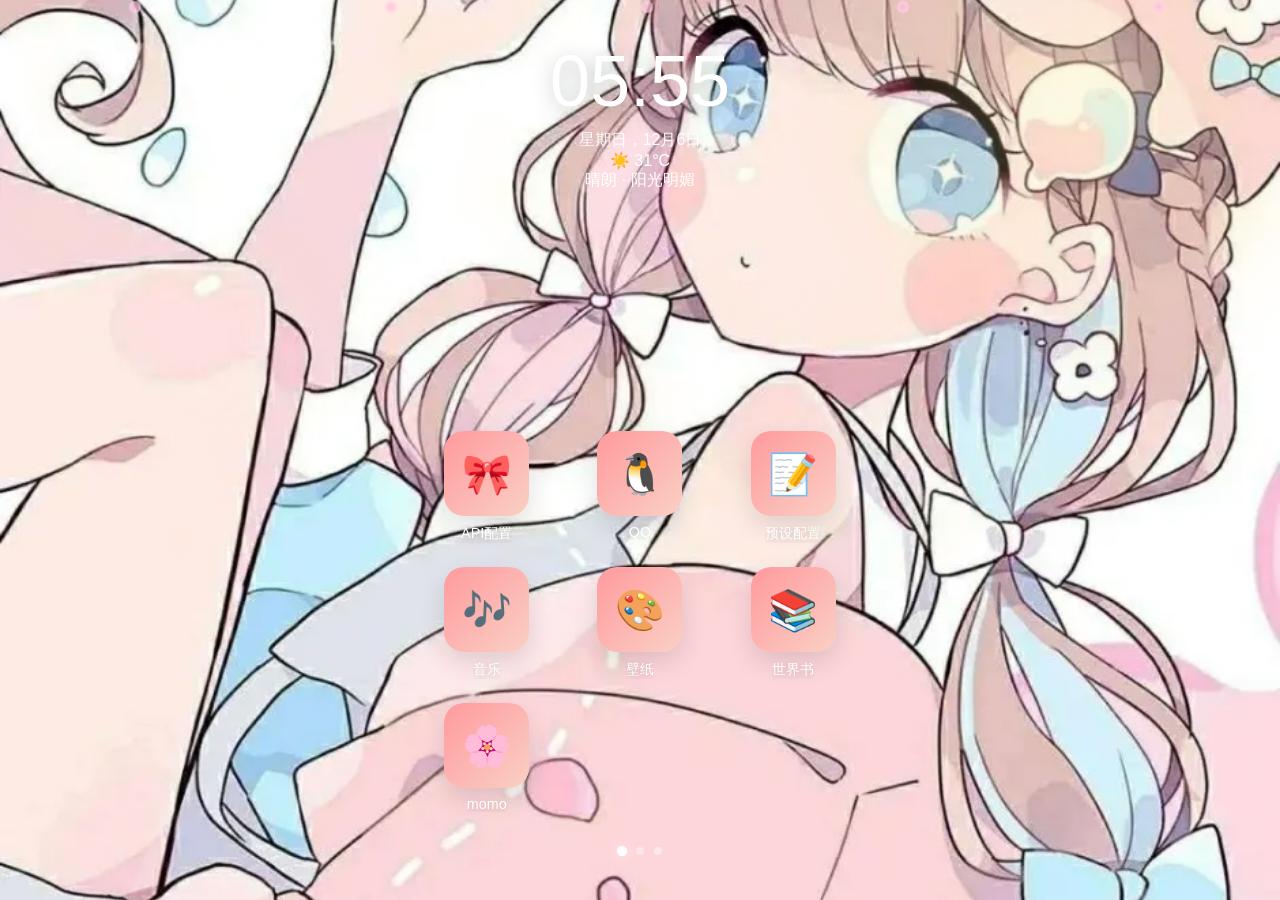
==== api-config.html @ 71f383ce "first commit" ====
<!DOCTYPE html>
<html lang="zh-CN">
<head>
<meta charset="utf-8" />
<meta name="viewport" content="width=device-width,initial-scale=1,maximum-scale=1,user-scalable=no" />
<title>API 配置</title>
<link rel="stylesheet" href="styles/api-config.css">
<style>
  /* 顶栏与返回按钮 */
  .header {
    position: relative;
    color: white;
    font-size: 1.2rem;
    font-weight: 600;
  }
  
  .back-btn {
    position: absolute;
    left: 12px;
    top: 50%;
    transform: translateY(-50%);
    background: rgba(255,255,255,0.2);
    border: none;
    color: #fff;
    font-size: 20px;
    padding: 8px 14px;
    border-radius: 10px;
    cursor: pointer;
    transition: background 0.2s ease;
  }
  .back-btn:hover {
    background: rgba(255,255,255,0.35);
  }

  /* 信息卡片 */
  .info-box {
    background: linear-gradient(135deg, #fff0f3 0%, #fff 100%);
    border: 1px solid #f8d1db;
    border-radius: 12px;
    padding: 16px;
    margin-bottom: 18px;
  }
  .info-box h3 {
    margin: 0 0 12px 0;
    color: #e57a9a;
    font-size: 1rem;
  }
  .info-item {
    display: flex;
    justify-content: space-between;
    padding: 8px 0;
    border-bottom: 1px solid rgba(0,0,0,0.05);
  }
  .info-item:last-child {
    border-bottom: none;
  }
  .info-label {
    color: #666;
  }
  .info-value {
    font-weight: 600;
    color: #333;
  }
  .info-value.balance {
    color: #4caf50;
  }
  .info-value.loading {
    color: #999;
  }

  /* 状态文字 */
  .status { margin-top: 10px; font-size: 0.9rem; }
  .status.success { color: #4caf50; }
  .status.error { color: #f44336; }

  /* 已保存配置列表 */
  .config-list-box {
    background: #fafafa;
    border: 1px solid #eee;
    border-radius: 12px;
    padding: 16px;
    margin-bottom: 18px;
  }
  .config-list-box h3 {
    margin: 0 0 12px 0;
    color: #555;
    font-size: 1rem;
    display: flex;
    justify-content: space-between;
    align-items: center;
  }
  .config-list {
    max-height: 200px;
    overflow-y: auto;
  }
  .config-item {
    display: flex;
    align-items: center;
    justify-content: space-between;
    padding: 10px 12px;
    margin-bottom: 8px;
    background: #fff;
    border: 1px solid #e8e8e8;
    border-radius: 8px;
    cursor: pointer;
    transition: all 0.15s ease;
  }
  .config-item:hover {
    border-color: var(--topbar-color, #f8d1db);
    background: #fff8fa;
  }
  .config-item.active {
    border-color: var(--topbar-color, #f8d1db);
    background: linear-gradient(135deg, #fff0f3 0%, #fff 100%);
    box-shadow: 0 2px 8px rgba(248, 203, 208, 0.3);
  }
  .config-item-left {
    display: flex;
    flex-direction: column;
    gap: 2px;
    flex: 1;
    min-width: 0;
  }
  .config-item-name {
    font-weight: 600;
    color: #333;
    white-space: nowrap;
    overflow: hidden;
    text-overflow: ellipsis;
  }
  .config-item-key {
    font-size: 0.8rem;
    color: #999;
    white-space: nowrap;
    overflow: hidden;
    text-overflow: ellipsis;
  }
  .config-item-actions {
    display: flex;
    gap: 6px;
    margin-left: 10px;
    flex-wrap: wrap;
  }
  .config-item-actions button {
    padding: 4px 10px;
    font-size: 0.8rem;
    border-radius: 6px;
    min-width: auto;
  }
  .btn-delete {
    background: #ff6b6b !important;
  }
  .btn-delete:hover {
    background: #ee5a5a !important;
  }
  .no-configs {
    text-align: center;
    color: #999;
    padding: 20px;
    font-size: 0.95rem;
  }

  /* 链接区域 */
  .link-box {
    text-align: center;
    margin-top: 20px;
    padding: 14px;
    background: #f9f9f9;
    border-radius: 10px;
  }
  .link-box a {
    color: #e57a9a;
    text-decoration: none;
    font-weight: 600;
  }
  .link-box a:hover {
    text-decoration: underline;
  }

  .tip-text {
    margin-top: 18px;
    color: #888;
    font-size: 0.9rem;
    text-align: center;
  }

  /* 按钮样式补充 */
  .btn-secondary {
    background: #666 !important;
  }
  .btn-secondary:hover {
    background: #555 !important;
  }
  .btn-small {
    padding: 6px 14px !important;
    font-size: 0.85rem !important;
  }

  /* 表单分隔 */
  .form-section {
    margin-bottom: 20px;
  }

  /* 密钥显示/隐藏 */
  .key-input-wrapper {
    position: relative;
  }
  .key-input-wrapper input {
    padding-right: 50px;
  }
  .toggle-key-btn {
    position: absolute;
    right: 8px;
    top: 50%;
    transform: translateY(-50%);
    background: transparent;
    border: none;
    color: #999;
    cursor: pointer;
    padding: 4px 8px;
    font-size: 0.85rem;
    box-shadow: none;
  }
  .toggle-key-btn:hover {
    color: #666;
    background: transparent;
    transform: translateY(-50%);
  }

  /* Toast提示 */
  .toast {
    position: fixed;
    bottom: 80px;
    left: 50%;
    transform: translateX(-50%) translateY(20px);
    background: rgba(0,0,0,0.8);
    color: #fff;
    padding: 12px 24px;
    border-radius: 25px;
    font-size: 0.9rem;
    z-index: 9999;
    opacity: 0;
    transition: all 0.3s ease;
    pointer-events: none;
  }
  .toast.show {
    opacity: 1;
    transform: translateX(-50%) translateY(0);
  }

  /* 服务商地址样式 */
  .api-url-display {
    font-family: monospace;
    background: #f0f0f0;
    padding: 2px 6px;
    border-radius: 4px;
    font-size: 0.85rem;
  }

  /* ========== 高级参数样式 ========== */
  .advanced-box {
    background: linear-gradient(135deg, #f0f8ff 0%, #fff 100%);
    border: 1px solid #d1e8f8;
    border-radius: 12px;
    padding: 16px;
    margin-bottom: 18px;
  }
  .advanced-box h3 {
    margin: 0 0 16px 0;
    color: #5a9fd4;
    font-size: 1rem;
  }

  .param-row {
    margin-bottom: 16px;
  }
  .param-row:last-child {
    margin-bottom: 0;
  }
  .param-label {
    display: flex;
    justify-content: space-between;
    align-items: center;
    margin-bottom: 8px;
    font-size: 0.95rem;
    color: #555;
  }
  .param-value {
    font-weight: 600;
    color: #333;
    background: #e8f4fc;
    padding: 2px 8px;
    border-radius: 4px;
    font-size: 0.9rem;
  }

  /* 滑块样式 */
  input[type="range"] {
    -webkit-appearance: none;
    width: 100%;
    height: 6px;
    border-radius: 3px;
    background: #ddd;
    outline: none;
    margin: 0;
    padding: 0;
  }
  input[type="range"]::-webkit-slider-thumb {
    -webkit-appearance: none;
    width: 20px;
    height: 20px;
    border-radius: 50%;
    background: var(--btn-color, #f8d1db);
    cursor: pointer;
    box-shadow: 0 2px 6px rgba(0,0,0,0.2);
    transition: transform 0.15s ease;
  }
  input[type="range"]::-webkit-slider-thumb:hover {
    transform: scale(1.1);
  }
  input[type="range"]::-moz-range-thumb {
    width: 20px;
    height: 20px;
    border-radius: 50%;
    background: var(--btn-color, #f8d1db);
    cursor: pointer;
    border: none;
  }

  /* 复选框样式 */
  .checkbox-row {
    display: flex;
    align-items: center;
    gap: 10px;
    padding: 10px 0;
  }
  .checkbox-row input[type="checkbox"] {
    width: 20px;
    height: 20px;
    accent-color: var(--btn-color, #f8d1db);
    cursor: pointer;
  }
  .checkbox-row label {
    margin: 0;
    cursor: pointer;
    font-size: 0.95rem;
  }

  /* 测试按钮 */
  .btn-test {
    background: #52c41a !important;
    padding: 6px 12px !important;
    font-size: 0.8rem !important;
    min-width: auto !important;
  }
  .btn-test:hover {
    background: #45a816 !important;
  }
  .btn-test:disabled {
    background: #95de64 !important;
    opacity: 0.7;
  }

  /* ========== 功能模型绑定样式 ========== */
  .binding-box {
    background: linear-gradient(135deg, #fff8e6 0%, #fff 100%);
    border: 1px solid #f7d26d;
    border-radius: 12px;
    padding: 16px;
    margin-bottom: 18px;
  }
  .binding-box h3 {
    margin: 0 0 8px 0;
    color: #d4a017;
    font-size: 1rem;
  }
  .binding-tip {
    font-size: 0.85rem;
    color: #888;
    margin: 0 0 16px 0;
  }
  .binding-row {
    display: flex;
    flex-direction: column;
    gap: 10px;
    padding: 14px;
    margin-bottom: 12px;
    background: #fff;
    border: 1px solid #f0e6c8;
    border-radius: 10px;
    transition: box-shadow 0.2s;
  }
  .binding-row:hover {
    box-shadow: 0 2px 8px rgba(212, 160, 23, 0.15);
  }
  .binding-label {
    display: flex;
    align-items: center;
    gap: 10px;
  }
  .binding-icon {
    font-size: 1.5rem;
  }
  .binding-info {
    display: flex;
    flex-direction: column;
  }
  .binding-name {
    font-weight: 600;
    color: #333;
    font-size: 0.95rem;
  }
  .binding-desc {
    font-size: 0.8rem;
    color: #999;
  }
  .binding-selects {
    display: flex;
    gap: 8px;
    align-items: center;
  }
  .binding-selects select {
    flex: 1;
    padding: 8px 10px;
    font-size: 0.85rem;
    margin-bottom: 0;
  }
  .bind-config-select {
    max-width: 40%;
  }
  .bind-model-select {
    max-width: 40%;
  }
  .binding-actions {
    margin-top: 16px;
    text-align: center;
  }
  .btn-save-bindings {
    background: linear-gradient(135deg, #f7d26d 0%, #e5b84c 100%) !important;
    color: #fff !important;
  }
  .btn-save-bindings:hover {
    background: linear-gradient(135deg, #e5b84c 0%, #d4a017 100%) !important;
  }

  /* 测试结果提示 */
  .binding-test-result {
    font-size: 0.8rem;
    padding: 6px 10px;
    border-radius: 6px;
    margin-top: 8px;
    display: none;
  }
  .binding-test-result.success {
    display: block;
    background: #f6ffed;
    border: 1px solid #b7eb8f;
    color: #52c41a;
  }
  .binding-test-result.error {
    display: block;
    background: #fff2f0;
    border: 1px solid #ffccc7;
    color: #ff4d4f;
  }
  .binding-test-result.loading {
    display: block;
    background: #e6f7ff;
    border: 1px solid #91d5ff;
    color: #1890ff;
  }

  @media (max-width: 420px) {
    .binding-selects {
      flex-direction: column;
    }
    .bind-config-select,
    .bind-model-select {
      max-width: 100%;
    }
    .binding-selects .btn-test {
      width: 100%;
    }
  }
</style>
</head>
<body>

  <div class="header" id="pageHeader">
    <button class="back-btn" id="back-btn" aria-label="返回">←</button>
    API 配置
  </div>

  <div class="form-container">
    <!-- API 服务商信息 -->
    <div class="info-box">
      <h3>🎀 API 服务商</h3>
      <div class="info-item">
        <span class="info-label">服务商地址</span>
        <span class="info-value api-url-display">api.daidaibird.top</span>
      </div>
      <div class="info-item">
        <span class="info-label">剩余额度</span>
        <span class="info-value loading" id="balance-display">请选择或添加配置</span>
      </div>
      <div class="info-item">
        <span class="info-label">已用额度</span>
        <span class="info-value loading" id="used-display">--</span>
      </div>
    </div>

    <!-- 已保存的配置列表 -->
    <div class="config-list-box">
      <h3>
        <span>📋 已保存的配置</span>
        <button id="add-new-btn" class="btn-small">+ 新建配置</button>
      </h3>
      <div class="config-list" id="config-list">
        <div class="no-configs">暂无保存的配置</div>
      </div>
    </div>

    <!-- 新建/编辑配置表单（移到配置列表下方） -->
    <div class="form-section" id="config-form-section" style="display:none;">
      <div class="info-box">
        <h3 id="form-title">➕ 新建配置</h3>
        
        <label for="api-name">配置名称</label>
        <input id="api-name" placeholder="例如：主账号、测试密钥" type="text" />

        <label for="api-key">API 密钥</label>
        <div class="key-input-wrapper">
          <input id="api-key" placeholder="格式：sk-xxxxxxxxxxxx" type="password" />
          <button type="button" class="toggle-key-btn" id="toggle-key">显示</button>
        </div>

        <p class="status" id="api-status"></p>

        <div class="button-group" style="margin-top:16px;">
          <button id="fetch-models">🔍 测试密钥</button>
          <button id="query-balance" class="btn-secondary">查询额度</button>
        </div>
        
        <div class="button-group" style="margin-top:12px;">
          <button id="save-config">💾 保存配置</button>
          <button id="cancel-edit" class="btn-secondary">取消</button>
        </div>
      </div>
    </div>

    <!-- 功能模型绑定区域 -->
    <div class="binding-box" id="binding-box">
      <h3>🎯 功能模型绑定</h3>
      <p class="binding-tip">为不同功能指定独立的模型，互不影响</p>
      
      <!-- 聊天模型 -->
      <div class="binding-row" data-func="chat">
        <div class="binding-label">
          <span class="binding-icon">💬</span>
          <div class="binding-info">
            <span class="binding-name">聊天模型</span>
            <span class="binding-desc">QQ/微信聊天功能</span>
          </div>
        </div>
        <div class="binding-selects">
          <select id="bind-chat-config" class="bind-config-select" data-func="chat">
            <option value="">选择配置</option>
          </select>
          <select id="bind-chat-model" class="bind-model-select" data-func="chat">
            <option value="">选择模型</option>
          </select>
          <button class="btn-test btn-small" data-func="chat">🧪 测试</button>
        </div>
        <div class="binding-test-result" id="test-result-chat"></div>
      </div>

      <!-- 总结模型 -->
      <div class="binding-row" data-func="summary">
        <div class="binding-label">
          <span class="binding-icon">📝</span>
          <div class="binding-info">
            <span class="binding-name">总结模型</span>
            <span class="binding-desc">聊天记录总结</span>
          </div>
        </div>
        <div class="binding-selects">
          <select id="bind-summary-config" class="bind-config-select" data-func="summary">
            <option value="">选择配置</option>
          </select>
          <select id="bind-summary-model" class="bind-model-select" data-func="summary">
            <option value="">选择模型</option>
          </select>
          <button class="btn-test btn-small" data-func="summary">🧪 测试</button>
        </div>
        <div class="binding-test-result" id="test-result-summary"></div>
      </div>

      <!-- 角色日记模型 -->
      <div class="binding-row" data-func="diary">
        <div class="binding-label">
          <span class="binding-icon">📖</span>
          <div class="binding-info">
            <span class="binding-name">日记模型</span>
            <span class="binding-desc">替角色写日记</span>
          </div>
        </div>
        <div class="binding-selects">
          <select id="bind-diary-config" class="bind-config-select" data-func="diary">
            <option value="">选择配置</option>
          </select>
          <select id="bind-diary-model" class="bind-model-select" data-func="diary">
            <option value="">选择模型</option>
          </select>
          <button class="btn-test btn-small" data-func="diary">🧪 测试</button>
        </div>
        <div class="binding-test-result" id="test-result-diary"></div>
      </div>

      <!-- 角色动态模型 -->
      <div class="binding-row" data-func="moments">
        <div class="binding-label">
          <span class="binding-icon">🌟</span>
          <div class="binding-info">
            <span class="binding-name">动态模型</span>
            <span class="binding-desc">发布朋友圈/动态</span>
          </div>
        </div>
        <div class="binding-selects">
          <select id="bind-moments-config" class="bind-config-select" data-func="moments">
            <option value="">选择配置</option>
          </select>
          <select id="bind-moments-model" class="bind-model-select" data-func="moments">
            <option value="">选择模型</option>
          </select>
          <button class="btn-test btn-small" data-func="moments">🧪 测试</button>
        </div>
        <div class="binding-test-result" id="test-result-moments"></div>
      </div>

      <!-- 界面生成模型 -->
      <div class="binding-row" data-func="interface">
        <div class="binding-label">
          <span class="binding-icon">🖼️</span>
          <div class="binding-info">
            <span class="binding-name">界面生成</span>
            <span class="binding-desc">生成帖子内容</span>
          </div>
        </div>
        <div class="binding-selects">
          <select id="bind-interface-config" class="bind-config-select" data-func="interface">
            <option value="">选择配置</option>
          </select>
          <select id="bind-interface-model" class="bind-model-select" data-func="interface">
            <option value="">选择模型</option>
          </select>
          <button class="btn-test btn-small" data-func="interface">🧪 测试</button>
        </div>
        <div class="binding-test-result" id="test-result-interface"></div>
      </div>

      <!-- 画图模型 -->
      <div class="binding-row" data-func="image">
        <div class="binding-label">
          <span class="binding-icon">🎨</span>
          <div class="binding-info">
            <span class="binding-name">画图模型</span>
            <span class="binding-desc">MoMo论坛AI生图</span>
          </div>
        </div>
        <div class="binding-selects">
          <select id="bind-image-config" class="bind-config-select" data-func="image">
            <option value="">选择配置</option>
          </select>
          <select id="bind-image-model" class="bind-model-select" data-func="image">
            <option value="">选择模型</option>
          </select>
          <button class="btn-test btn-small" data-func="image">🧪 测试</button>
        </div>
        <div class="binding-test-result" id="test-result-image"></div>
      </div>

      <div class="binding-actions">
        <button id="save-bindings" class="btn-save-bindings">💾 保存绑定设置</button>
      </div>
    </div>

    <!-- 高级参数设置 -->
    <div class="advanced-box">
      <h3>⚙️ 高级参数设置</h3>
      
      <div class="param-row">
        <div class="param-label">
          <span>🌡️ 温度 (Temperature)</span>
          <span class="param-value" id="temp-value">0.7</span>
        </div>
        <input type="range" id="temperature" min="0" max="2" step="0.1" value="0.7">
      </div>

      <div class="param-row">
        <div class="param-label">
          <span>🎯 Top-P (核采样)</span>
          <span class="param-value" id="topp-value">1.0</span>
        </div>
        <input type="range" id="top-p" min="0" max="1" step="0.05" value="1">
      </div>

      <div class="param-row">
        <div class="param-label">
          <span>📝 最大 Token 数</span>
        </div>
        <input type="number" id="max-tokens" min="1" max="128000" value="2048" placeholder="1 ~ 128000">
      </div>

      <div class="checkbox-row">
        <input type="checkbox" id="stream-enabled" checked>
        <label for="stream-enabled">🌊 启用流式传输（打字机效果）</label>
      </div>

      <div class="checkbox-row">
        <input type="checkbox" id="web-search-enabled">
        <label for="web-search-enabled">🔍 启用联网搜索（帖子生成时注入搜索指令）</label>
      </div>
    </div>

    <div class="link-box">
      🔗 <a href="https://key.daidaibird.top" target="_blank">前往查询密钥调用详情 →</a>
    </div>

    <p class="tip-text">
      提示：可保存多个 API 密钥配置。<br>
      功能模型绑定可为不同功能指定独立的模型，互不干扰。
    </p>
  </div>

  <div class="toast" id="toast"></div>

<script src="scripts/frame-helper.js"></script>
<script src="scripts/api-config.js"></script>
<script src="scripts/theme.js"></script>
</body>
</html>
---- styles/api-config.css ----
/* styles/api-config.css */
/* API配置页面基础样式 */

body { 
    font-family: -apple-system, BlinkMacSystemFont, "Segoe UI", Roboto, Arial, sans-serif;
    background-color: #fff;
    margin: 0;
    padding: 0;
}

.header {
    position: relative;
    background-color: var(--topbar-color, #f8d1db);
    padding: 20px;
    text-align: center;
    transition: background-color 0.3s ease;
}

.header h1 {
    color: white;
    margin: 0;
}

.form-container {
    padding: 20px;
}

label {
    font-size: 1.1rem;
    margin-bottom: 8px;
    display: block;
    color: #333;
    font-weight: 500;
}

input, select {
    width: 100%;
    padding: 12px;
    margin-bottom: 15px;
    border: 1px solid #ddd;
    border-radius: 8px;
    transition: border-color 0.2s, box-shadow 0.2s;
    background: #fafafa;
    box-sizing: border-box;
}

input:focus, select:focus {
    outline: none;
    border-color: var(--btn-color, #f8d1db);
    box-shadow: 0 0 0 3px rgba(248, 203, 208, 0.3);
    background: #fff;
}

/* 按钮容器 */
.button-group {
    display: flex;
    justify-content: center;
    gap: 15px;
    margin-top: 20px;
    flex-wrap: wrap;
}

/* 通用按钮样式 */
button {
    padding: 12px 28px;
    border: none;
    border-radius: 25px;
    color: white;
    font-size: 1rem;
    font-weight: 600;
    cursor: pointer;
    background-color: var(--btn-color, #f8d1db) !important;
    transition: background-color 0.25s ease, transform 0.15s ease, box-shadow 0.2s;
    box-shadow: 0 3px 10px rgba(0, 0, 0, 0.12);
}

button:hover {
    background-color: var(--btn-hover, #f4a1c1) !important;
    transform: translateY(-2px);
    box-shadow: 0 5px 15px rgba(0, 0, 0, 0.15);
}

button:active {
    background-color: var(--btn-active, #e588a8) !important;
    transform: translateY(0);
}

button:disabled {
    opacity: 0.6;
    cursor: not-allowed;
    transform: none;
}

/* 表单容器响应式 */
.form-container {
    padding: 16px;
    max-width: 100%;
    box-sizing: border-box;
}

/* 输入框响应式 */
input, select {
    width: 100%;
    box-sizing: border-box;
    font-size: 16px;
}

/* 按钮组响应式 */
.button-group {
    flex-wrap: wrap;
}

@media (max-width: 420px) {
    .form-container {
        padding: 12px;
    }
    
    .button-group {
        flex-direction: column;
        gap: 10px;
    }
    
    .button-group button {
        width: 100%;
    }
    
    label {
        font-size: 1rem;
    }
}

/* 额外增强样式 */
textarea {
    width: 100%;
    padding: 12px;
    margin-bottom: 15px;
    border: 1px solid #ddd;
    border-radius: 8px;
    resize: vertical;
    min-height: 80px;
    font-family: inherit;
    font-size: 16px;
    box-sizing: border-box;
}

textarea:focus {
    outline: none;
    border-color: var(--btn-color, #f8d1db);
    box-shadow: 0 0 0 3px rgba(248, 203, 208, 0.3);
}

/* 平滑滚动 */
html {
    scroll-behavior: smooth;
}

/* 选中状态 */
::selection {
    background: rgba(248, 203, 208, 0.4);
}

/* 数字输入框样式优化 */
input[type="number"] {
    -moz-appearance: textfield;
}

input[type="number"]::-webkit-outer-spin-button,
input[type="number"]::-webkit-inner-spin-button {
    -webkit-appearance: none;
    margin: 0;
}
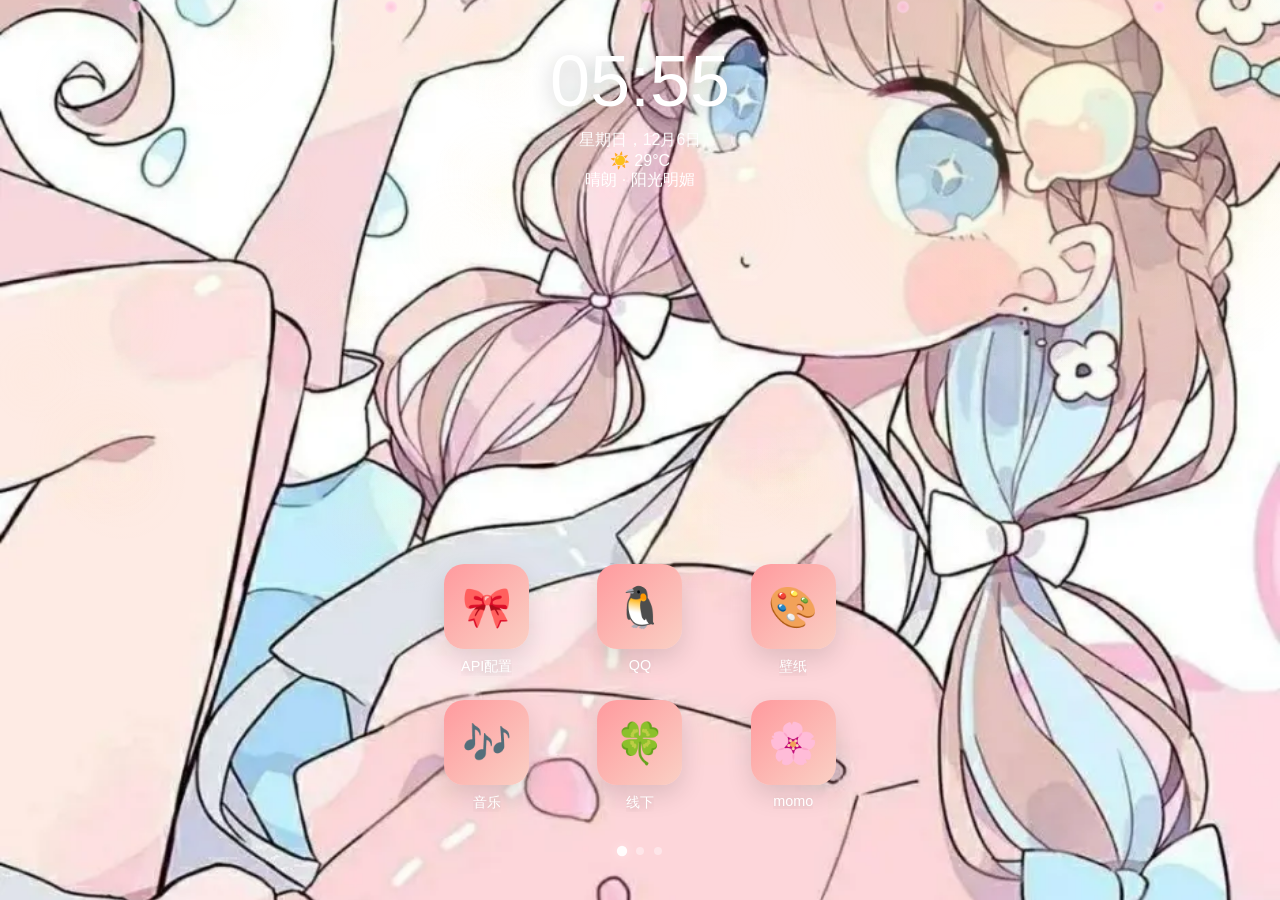
==== commit 81af6edd: "完善七七八八的东西" ====
--- a/api-config.html
+++ b/api-config.html
@@ -679,6 +679,27 @@
         <div class="binding-test-result" id="test-result-image"></div>
       </div>
 
+      <!-- 线下模式模型 -->
+      <div class="binding-row" data-func="offline">
+        <div class="binding-label">
+          <span class="binding-icon">🍀</span>
+          <div class="binding-info">
+            <span class="binding-name">线下模式模型</span>
+            <span class="binding-desc">线下模式VN对话</span>
+          </div>
+        </div>
+        <div class="binding-selects">
+          <select id="bind-offline-config" class="bind-config-select" data-func="offline">
+            <option value="">选择配置</option>
+          </select>
+          <select id="bind-offline-model" class="bind-model-select" data-func="offline">
+            <option value="">选择模型</option>
+          </select>
+          <button class="btn-test btn-small" data-func="offline">🧪 测试</button>
+        </div>
+        <div class="binding-test-result" id="test-result-offline"></div>
+      </div>
+
       <div class="binding-actions">
         <button id="save-bindings" class="btn-save-bindings">💾 保存绑定设置</button>
       </div>
